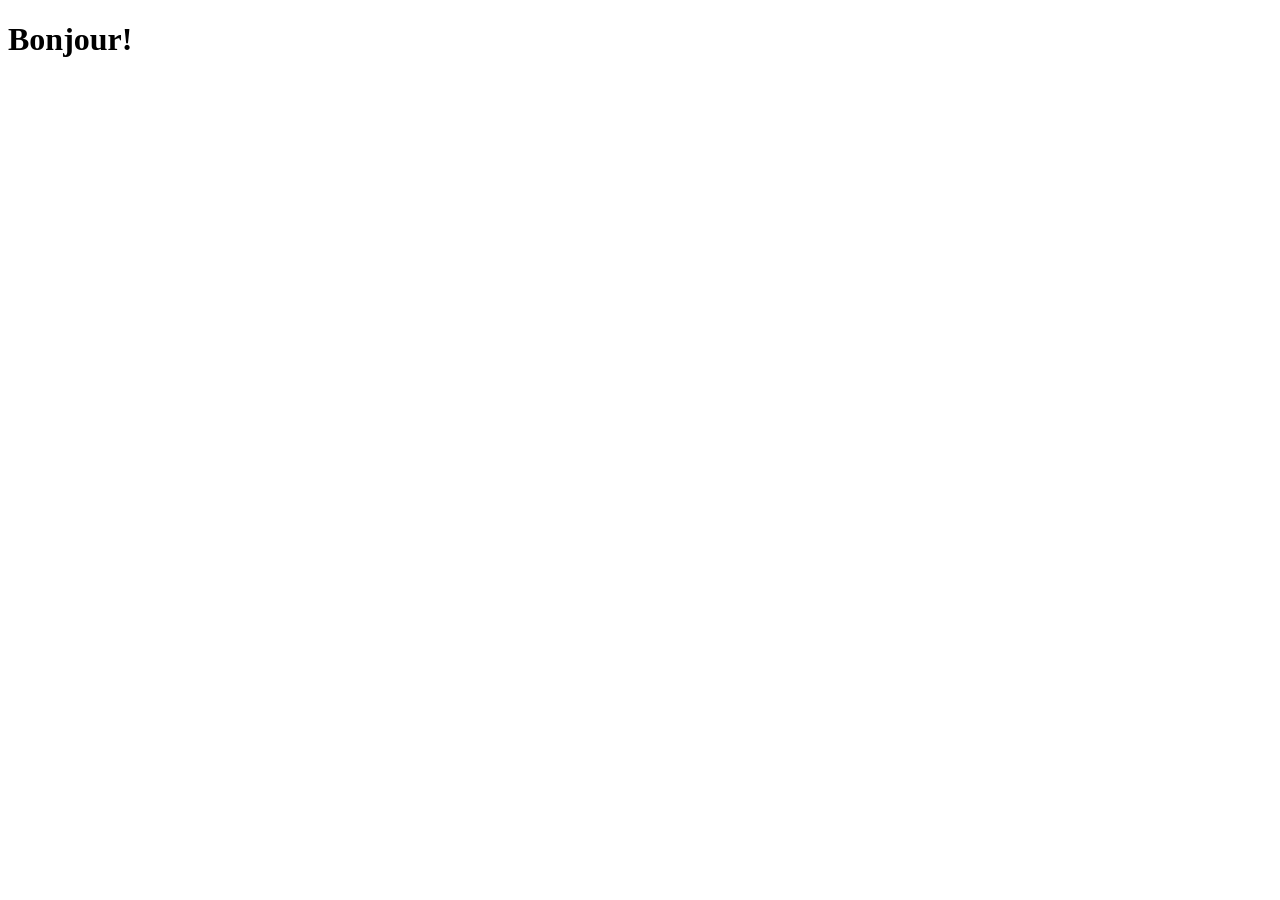
==== index.html @ 0f1f4910 "rename html" ====
<!DOCTYPE html>
<html lang="fr">
<head>
    <meta charset="UTF-8">
    <meta name="viewport" content="width=device-width, initial-scale=1.0">
    <title>Exercice Test GitHub</title>
</head>
<body>
    <h1>Bonjour!</h1>
</body>
</html>
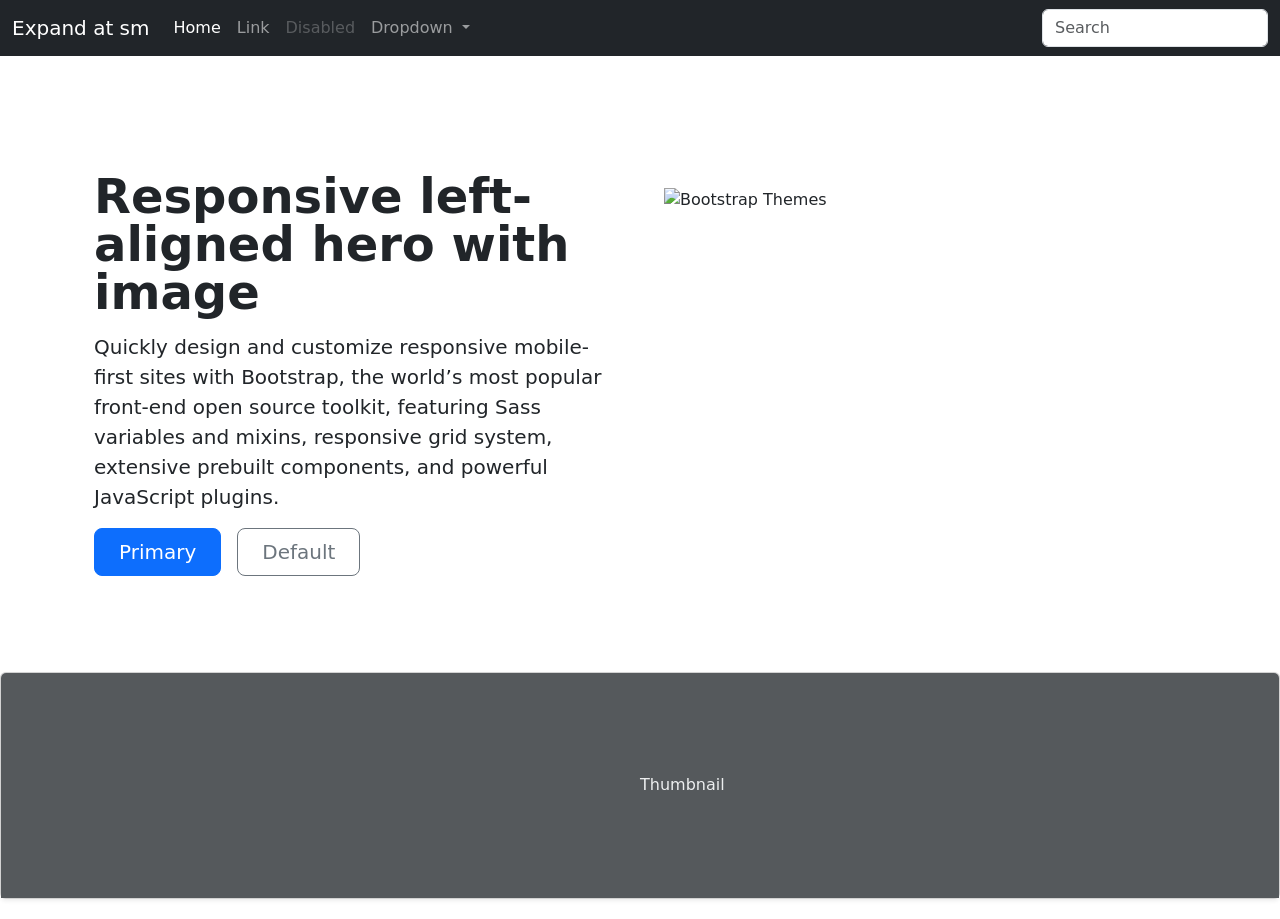
==== commit ff5ce2f0: "configuration hero dans le fichier index" ====
--- a/index.html
+++ b/index.html
@@ -1,11 +1,117 @@
 <!DOCTYPE html>
 <html lang="fr">
 <head>
-    <meta charset="UTF-8">
-    <meta name="viewport" content="width=device-width, initial-scale=1.0">
-    <title>Exercice Test GitHub</title>
+  <meta charset="UTF-8">
+  <meta name="viewport" content="width=device-width, initial-scale=1.0">
+
+  <title>Hero Bootstrap</title>
+
+  <link href="https://cdn.jsdelivr.net/npm/bootstrap@5.3.3/dist/css/bootstrap.min.css" rel="stylesheet">
+
+  <style>
+
+    @media (min-width: 992px) {
+
+      .rounded-lg-3 {
+        border-radius: .3rem;
+      }
+
+    }
+
+  </style>
+
 </head>
+
 <body>
-    <h1>Bonjour!</h1>
+    
+    <div id="navbar"></div>
+
+  <div class="container col-xxl-8 px-4 py-5">
+
+    <div class="row flex-lg-row-reverse align-items-center g-5 py-5">
+
+      <div class="col-10 col-sm-8 col-lg-6">
+
+        <img src="bootstrap-themes.png"
+             class="d-block mx-lg-auto img-fluid"
+             alt="Bootstrap Themes"
+             width="700"
+             height="500"
+             loading="lazy">
+
+      </div>
+
+      <div class="col-lg-6">
+
+        <h1 class="display-5 fw-bold lh-1 mb-3">
+          Responsive left-aligned hero with image
+        </h1>
+
+        <p class="lead">
+          Quickly design and customize responsive mobile-first sites with Bootstrap,
+          the world’s most popular front-end open source toolkit, featuring Sass
+          variables and mixins, responsive grid system, extensive prebuilt
+          components, and powerful JavaScript plugins.
+        </p>
+
+        <div class="d-grid gap-2 d-md-flex justify-content-md-start">
+
+          <button type="button"
+                  class="btn btn-primary btn-lg px-4 me-md-2">
+
+            Primary
+
+          </button>
+
+          <button type="button"
+                  class="btn btn-outline-secondary btn-lg px-4">
+
+            Default
+
+          </button>
+
+        </div>
+
+      </div>
+
+    </div>
+
+  </div>
+
+  <script src="https://cdn.jsdelivr.net/npm/bootstrap@5.3.3/dist/js/bootstrap.bundle.min.js"></script>
+
+
+<div class="col">
+  <div class="card shadow-sm">
+
+    <svg class="bd-placeholder-img card-img-top"
+         width="100%"
+         height="225"
+         xmlns="http://www.w3.org/2000/svg"
+         role="img"
+         aria-label="Placeholder: Thumbnail"
+         preserveAspectRatio="xMidYMid slice"
+         focusable="false">
+
+      <title>Placeholder</title>
+
+      <rect width="100%" height="100%" fill="#55595c"/>
+
+      <text x="50%" y="50%" fill="#eceeef" dy=".3em">
+        Thumbnail
+      </text>
+
+    </svg>
+
+    
+<script>
+  fetch("navbar.html")
+    .then(response => response.text())
+    .then(data => {
+      document.getElementById("navbar").innerHTML = data;
+    });
+</script>
+
+
 </body>
 </html>
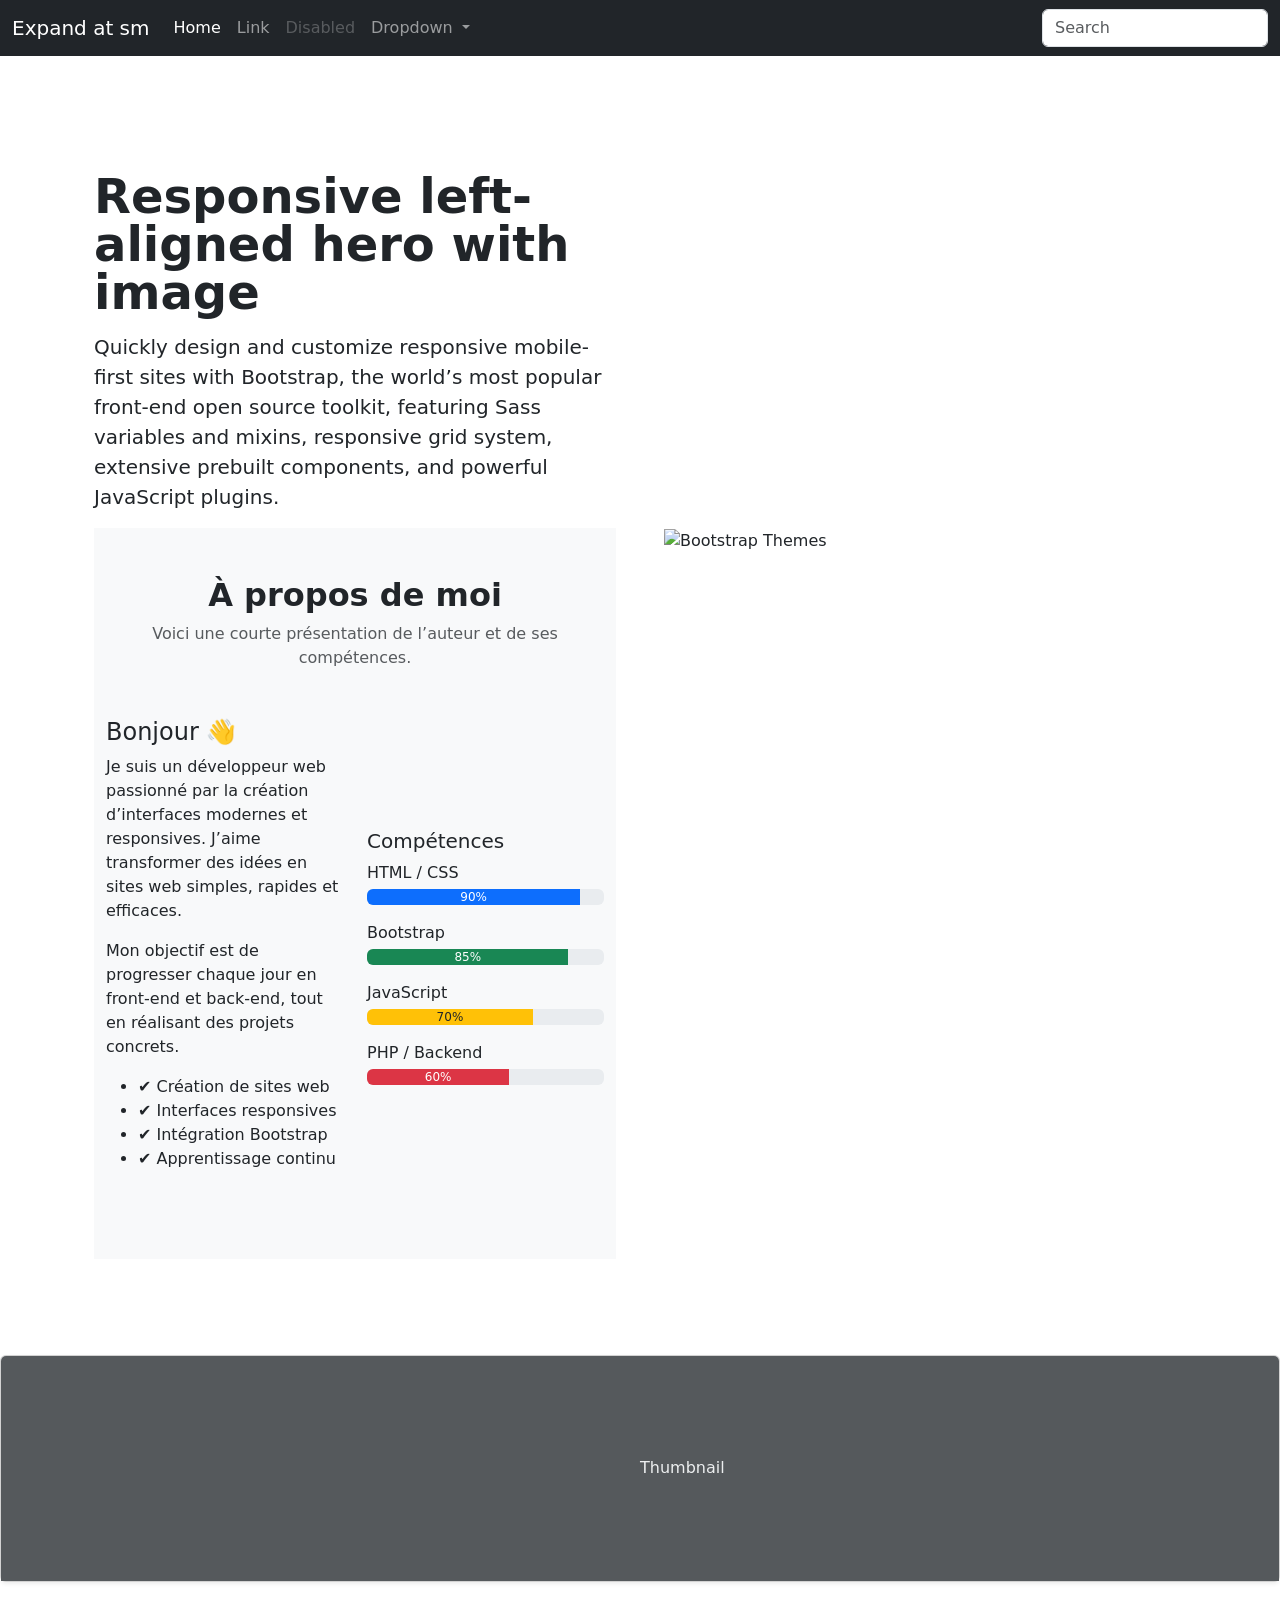
==== commit 187b6f67: "A propos de l’auteur Ce contenu fait avec une ia Je n’ai pas trouvé de navbar sur Bootstrap" ====
--- a/index.html
+++ b/index.html
@@ -54,21 +54,71 @@
           components, and powerful JavaScript plugins.
         </p>
 
-        <div class="d-grid gap-2 d-md-flex justify-content-md-start">
 
-          <button type="button"
-                  class="btn btn-primary btn-lg px-4 me-md-2">
+        <section class="py-5 bg-light" id="about">
+  <div class="container">
 
-            Primary
+    <!-- Titre -->
+    <div class="text-center mb-5">
+      <h2 class="fw-bold">À propos de moi</h2>
+      <p class="text-muted">Voici une courte présentation de l’auteur et de ses compétences.</p>
+    </div>
 
-          </button>
+    <div class="row align-items-center">
 
-          <button type="button"
-                  class="btn btn-outline-secondary btn-lg px-4">
+      <!-- Texte -->
+      <div class="col-md-6 mb-4">
+        <h4>Bonjour 👋</h4>
+        <p>
+          Je suis un développeur web passionné par la création d’interfaces modernes et responsives.
+          J’aime transformer des idées en sites web simples, rapides et efficaces.
+        </p>
 
-            Default
+        <p>
+          Mon objectif est de progresser chaque jour en front-end et back-end,
+          tout en réalisant des projets concrets.
+        </p>
 
-          </button>
+        <ul>
+          <li>✔ Création de sites web</li>
+          <li>✔ Interfaces responsives</li>
+          <li>✔ Intégration Bootstrap</li>
+          <li>✔ Apprentissage continu</li>
+        </ul>
+      </div>
+
+      <!-- Compétences -->
+      <div class="col-md-6">
+
+        <h5>Compétences</h5>
+
+        <p class="mb-1">HTML / CSS</p>
+        <div class="progress mb-3">
+          <div class="progress-bar" style="width: 90%;">90%</div>
+        </div>
+
+        <p class="mb-1">Bootstrap</p>
+        <div class="progress mb-3">
+          <div class="progress-bar bg-success" style="width: 85%;">85%</div>
+        </div>
+
+        <p class="mb-1">JavaScript</p>
+        <div class="progress mb-3">
+          <div class="progress-bar bg-warning text-dark" style="width: 70%;">70%</div>
+        </div>
+
+        <p class="mb-1">PHP / Backend</p>
+        <div class="progress mb-3">
+          <div class="progress-bar bg-danger" style="width: 60%;">60%</div>
+        </div>
+
+      </div>
+
+    </div>
+  </div>
+</section>
+
+
 
         </div>
 
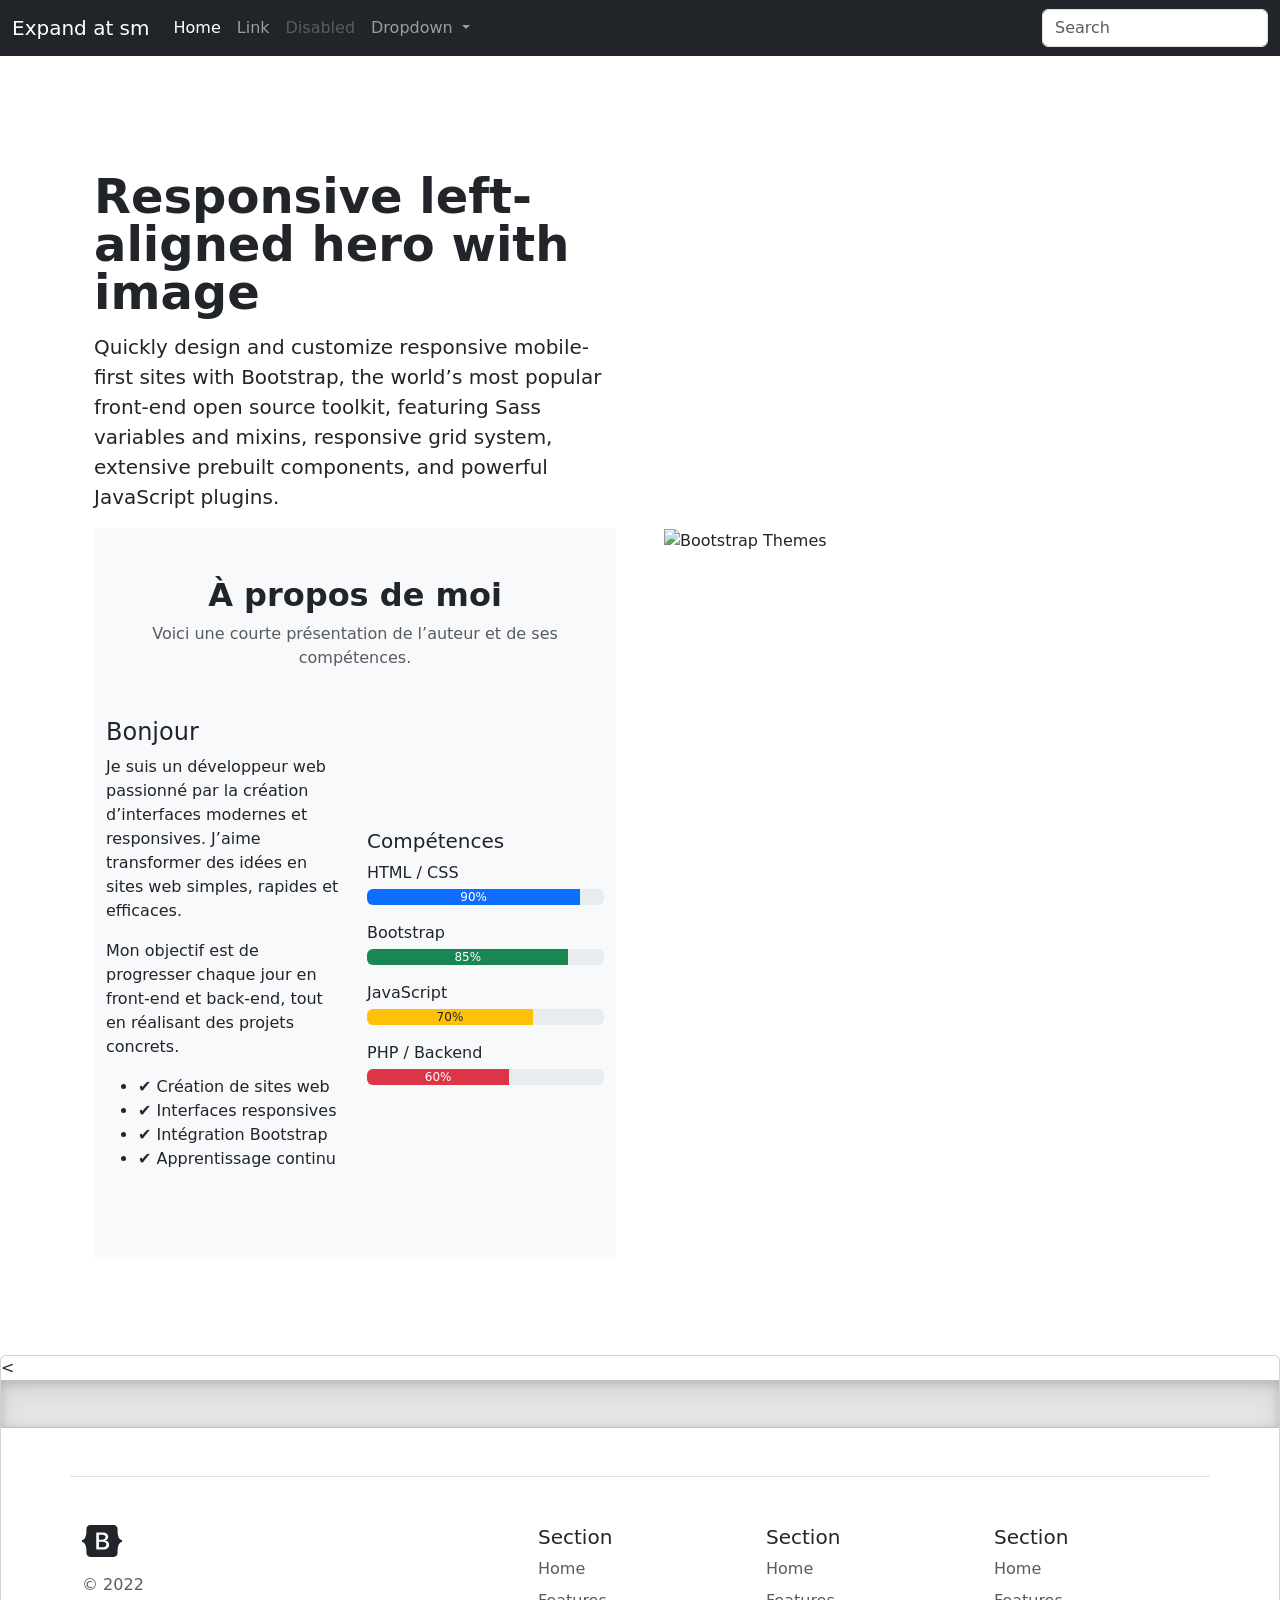
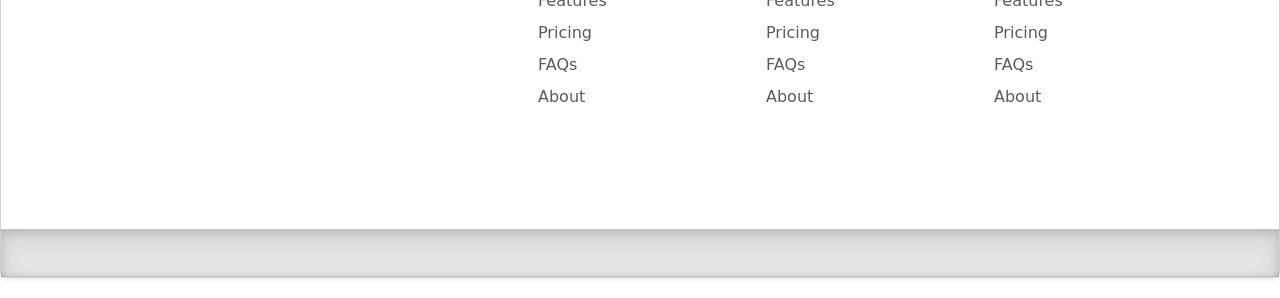
==== commit ecfcce2f: "ajout footer dans toutes les pages" ====
--- a/index.html
+++ b/index.html
@@ -68,7 +68,7 @@
 
       <!-- Texte -->
       <div class="col-md-6 mb-4">
-        <h4>Bonjour 👋</h4>
+        <h4>Bonjour </h4>
         <p>
           Je suis un développeur web passionné par la création d’interfaces modernes et responsives.
           J’aime transformer des idées en sites web simples, rapides et efficaces.
@@ -134,34 +134,28 @@
 <div class="col">
   <div class="card shadow-sm">
 
-    <svg class="bd-placeholder-img card-img-top"
-         width="100%"
-         height="225"
-         xmlns="http://www.w3.org/2000/svg"
-         role="img"
-         aria-label="Placeholder: Thumbnail"
-         preserveAspectRatio="xMidYMid slice"
-         focusable="false">
+    <
+    
+  
 
-      <title>Placeholder</title>
+  <script>
+    fetch("navbar.html")
+      .then(response => response.text())
+      .then(data => {
+        document.getElementById("navbar").innerHTML = data;
+      });
+  </script>
 
-      <rect width="100%" height="100%" fill="#55595c"/>
+ 
+  <div id="footer"></div>
 
-      <text x="50%" y="50%" fill="#eceeef" dy=".3em">
-        Thumbnail
-      </text>
-
-    </svg>
-
-    
-<script>
-  fetch("navbar.html")
-    .then(response => response.text())
-    .then(data => {
-      document.getElementById("navbar").innerHTML = data;
-    });
-</script>
-
+  <script>
+    fetch("footer.html")
+      .then(response => response.text())
+      .then(data => {
+        document.getElementById("footer").innerHTML = data;
+      });
+  </script>
 
 </body>
 </html>
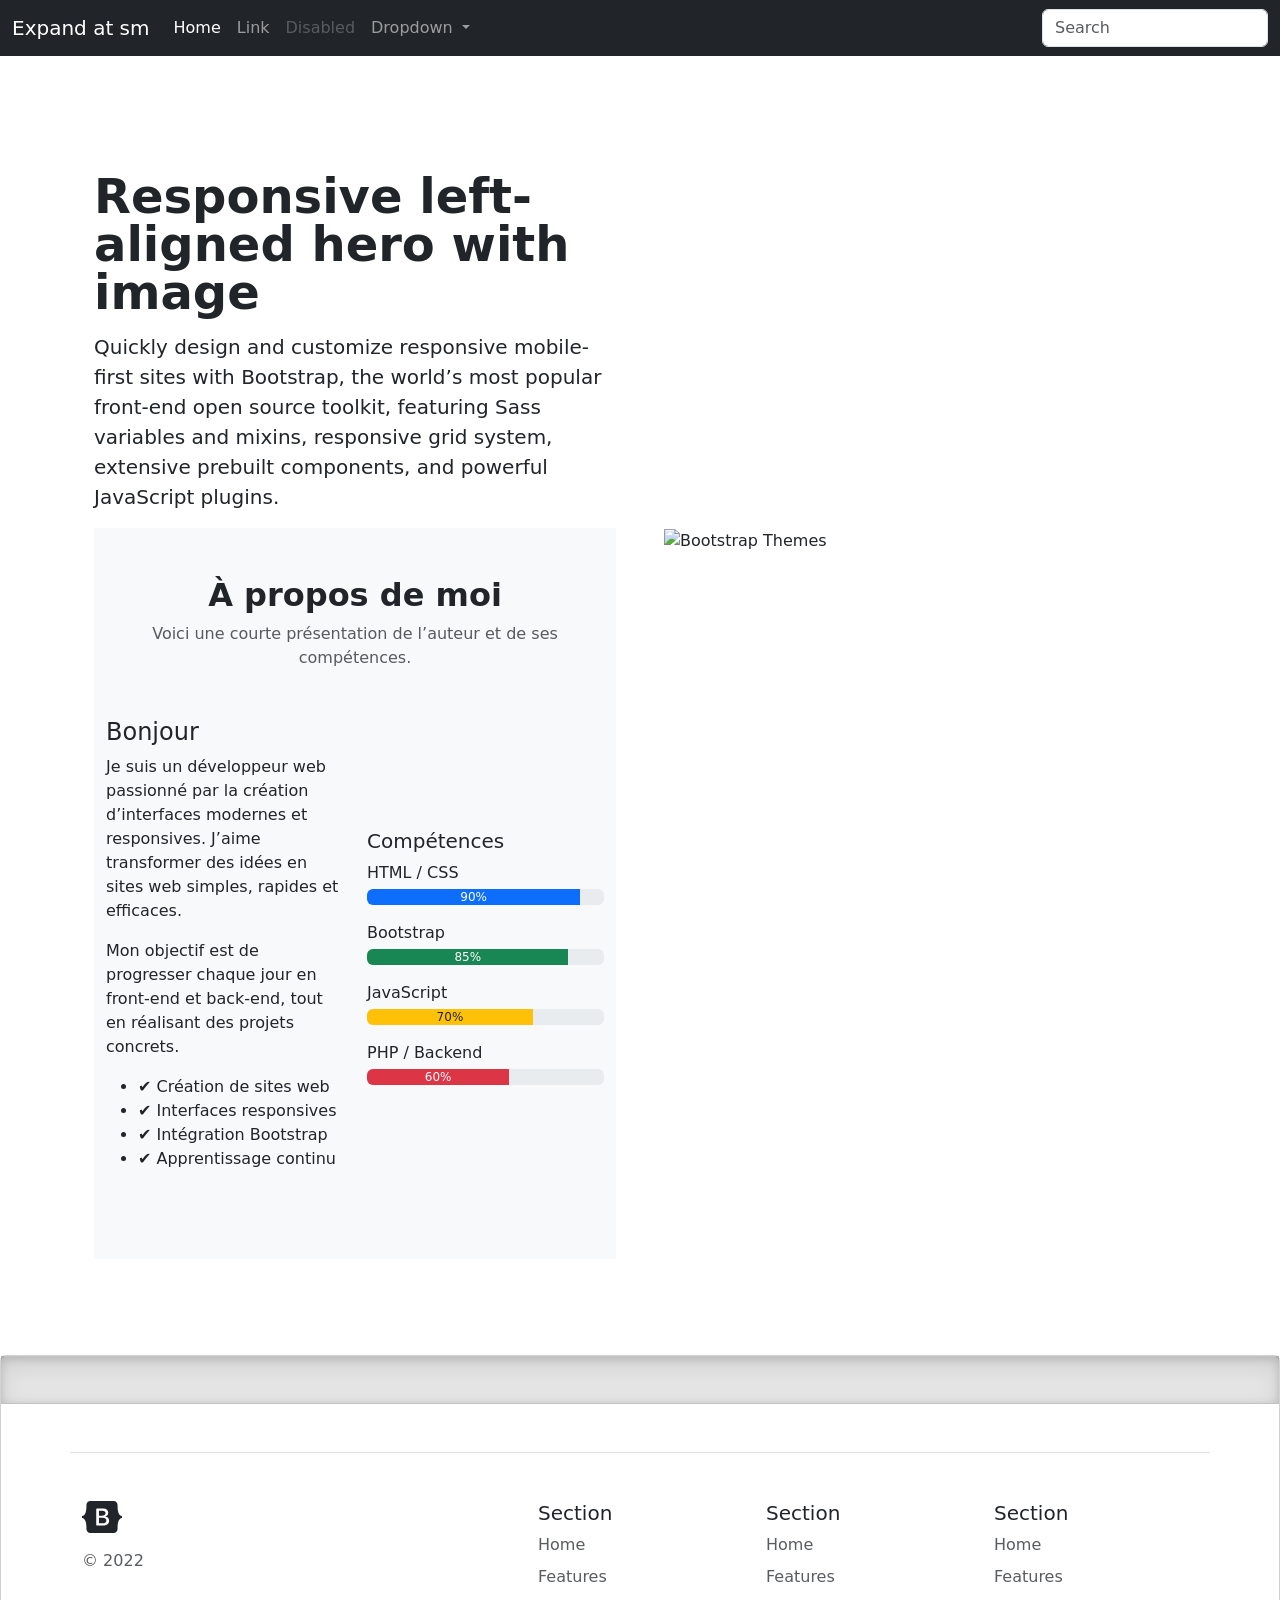
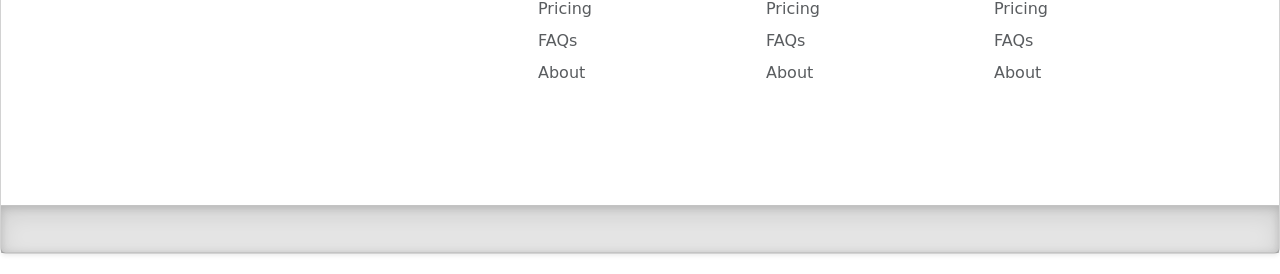
==== commit 404e7cdb: "configuration de la navbar et du footer dans les pages index, projet et contact" ====
--- a/index.html
+++ b/index.html
@@ -134,27 +134,24 @@
 <div class="col">
   <div class="card shadow-sm">
 
-    <
+    
     
   
 
-  <script>
-    fetch("navbar.html")
-      .then(response => response.text())
-      .then(data => {
-        document.getElementById("navbar").innerHTML = data;
-      });
-  </script>
+    <script src="https://cdn.jsdelivr.net/npm/bootstrap@5.3.3/dist/js/bootstrap.bundle.min.js"></script>
 
- 
   <div id="footer"></div>
 
   <script>
+    fetch("navbar.html")
+      .then(r => r.text())
+      .then(d => document.getElementById("navbar").innerHTML = d);
+  </script>
+
+  <script>
     fetch("footer.html")
-      .then(response => response.text())
-      .then(data => {
-        document.getElementById("footer").innerHTML = data;
-      });
+      .then(r => r.text())
+      .then(d => document.getElementById("footer").innerHTML = d);
   </script>
 
 </body>
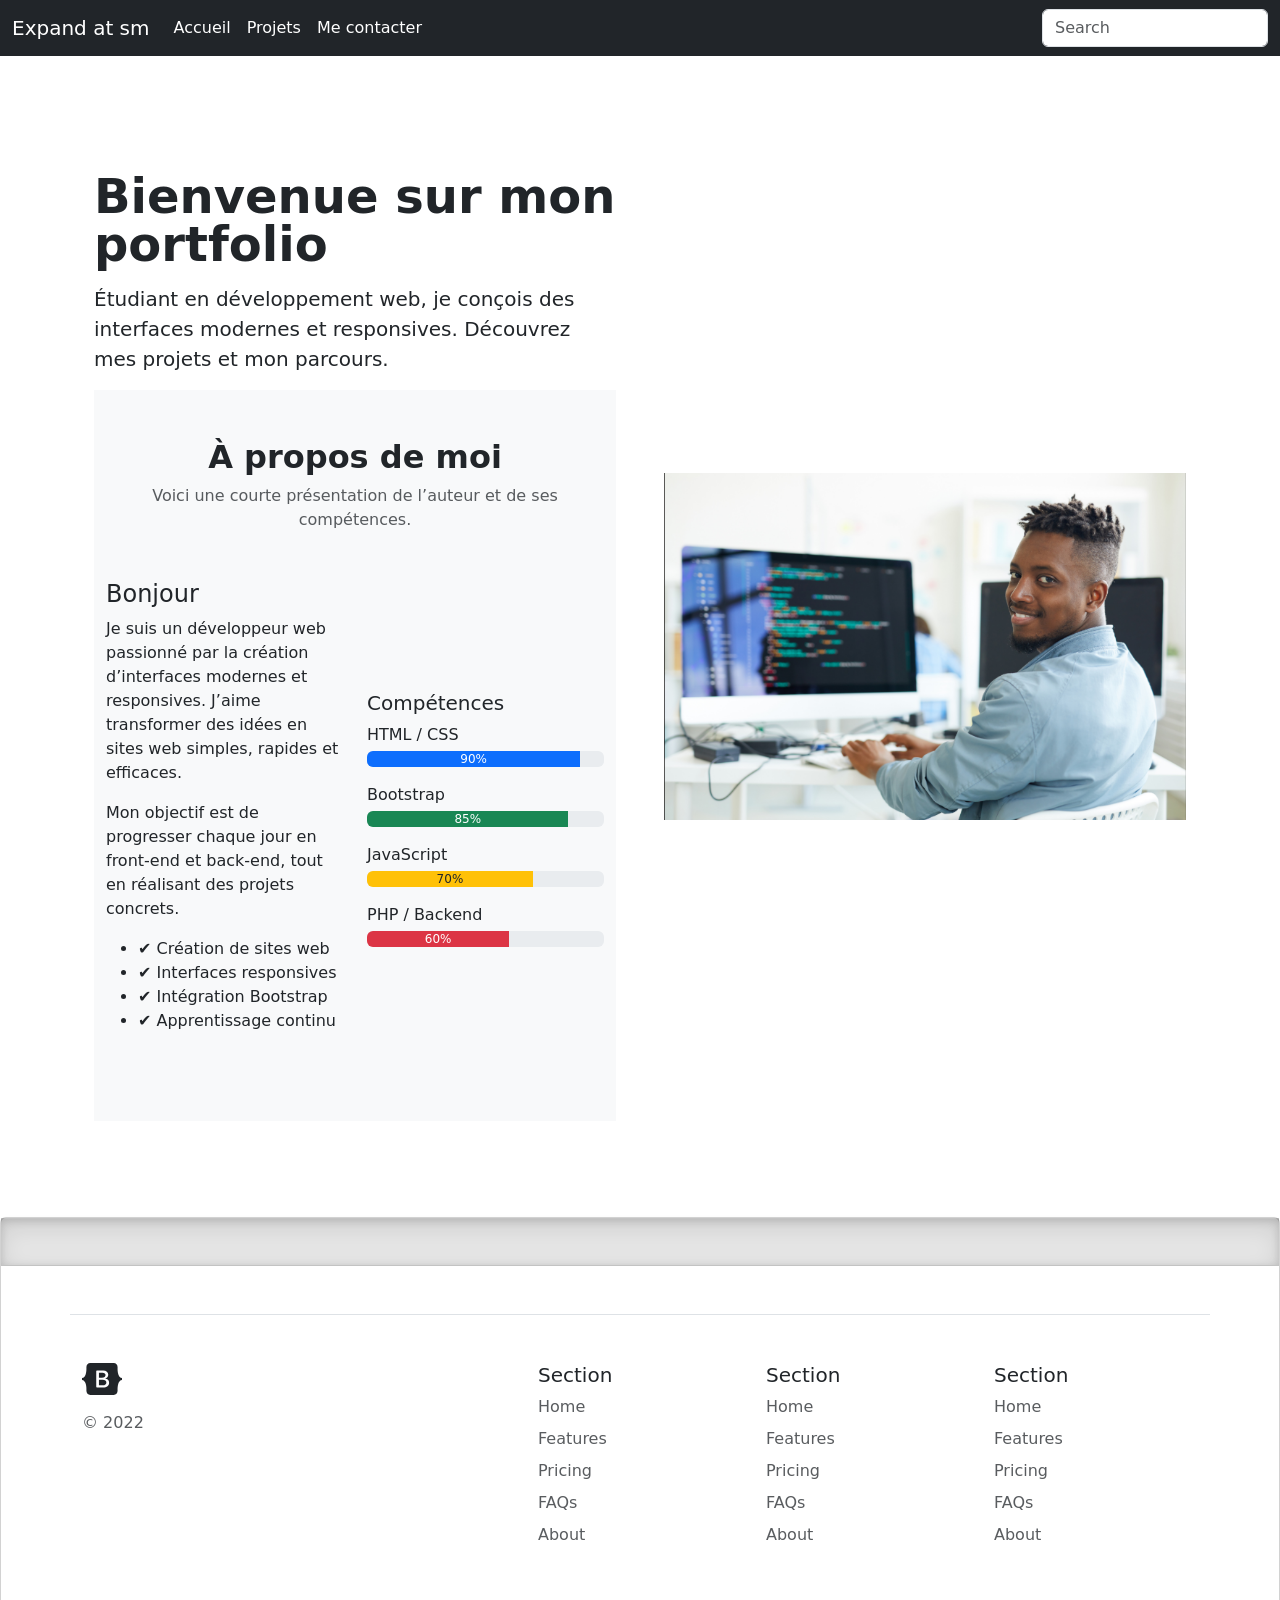
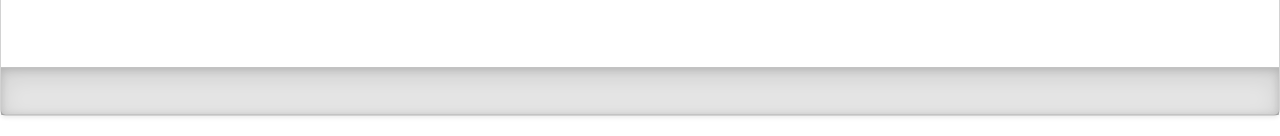
==== commit 54cb4319: "ajout des données fictives           fait par Paolo Barbie" ====
--- a/index.html
+++ b/index.html
@@ -32,7 +32,7 @@
 
       <div class="col-10 col-sm-8 col-lg-6">
 
-        <img src="bootstrap-themes.png"
+        <img src="img\image1.png"
              class="d-block mx-lg-auto img-fluid"
              alt="Bootstrap Themes"
              width="700"
@@ -44,14 +44,11 @@
       <div class="col-lg-6">
 
         <h1 class="display-5 fw-bold lh-1 mb-3">
-          Responsive left-aligned hero with image
+          Bienvenue sur mon portfolio
         </h1>
 
         <p class="lead">
-          Quickly design and customize responsive mobile-first sites with Bootstrap,
-          the world’s most popular front-end open source toolkit, featuring Sass
-          variables and mixins, responsive grid system, extensive prebuilt
-          components, and powerful JavaScript plugins.
+           Étudiant en développement web, je conçois des interfaces modernes et responsives. Découvrez mes projets et mon parcours.
         </p>
 
 
